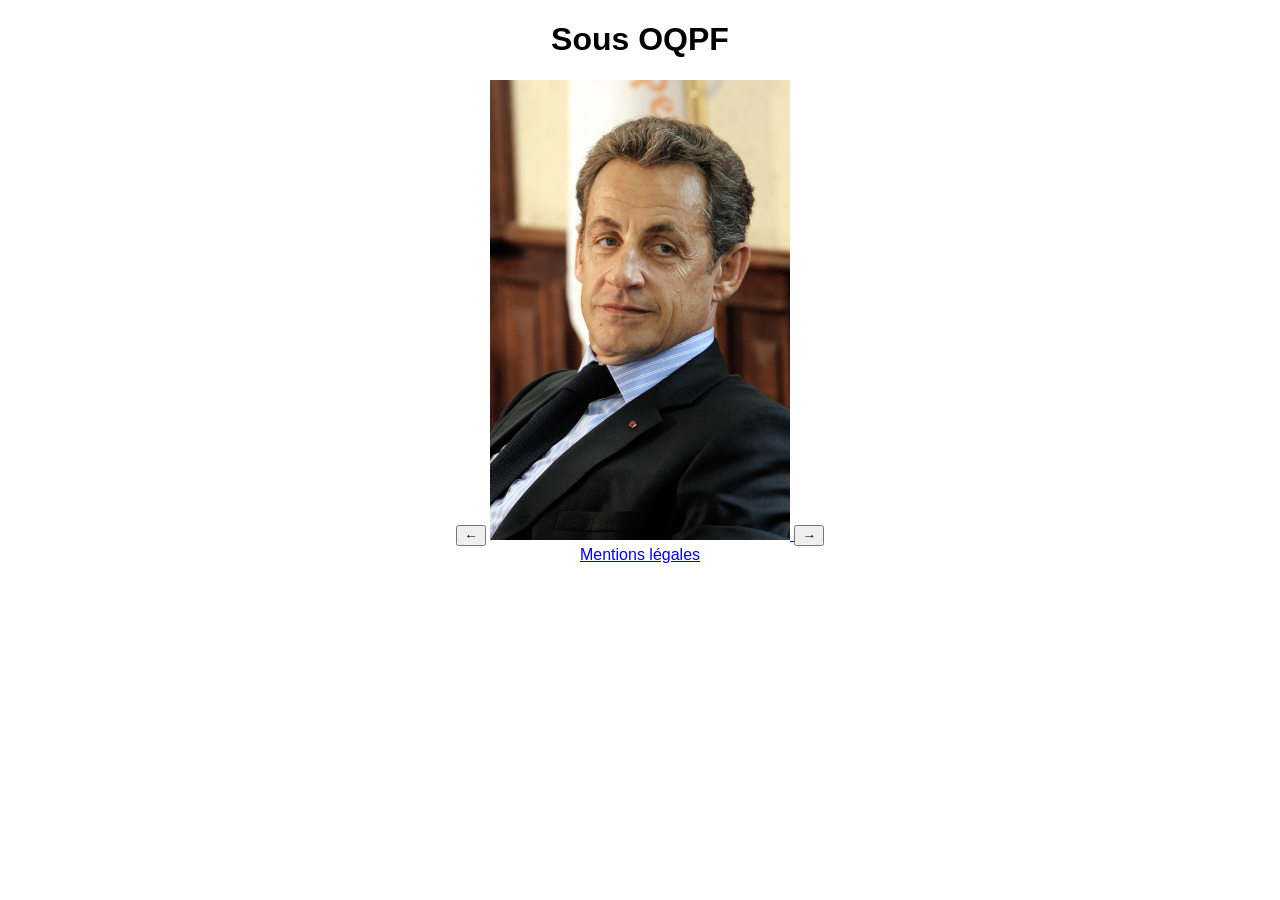
==== index.html @ a2b9e678 "Version 1.0.0 du site" ====
﻿<!DOCTYPE html>
<html lang="fr">
<head>
    <meta charset="UTF-8">
    <title>SOUSOQPF</title>
    <link rel="stylesheet" href="assets/css/style.css">
</head>
<body>

    <h1>Sous OQPF</h1>

    <div id="carousel">
        <button id="prev">←</button>

        <a id="politician-link" href="politiciens/exemple.html">
            <img id="politician-image" src="assets/images/exemple.jpg" alt="Politicien">
        </a>

        <button id="next">→</button>
    </div>

    <footer>
        <a href="mentions-legales.html">Mentions légales</a>
    </footer>

    <script src="assets/js/carousel.js"></script>
</body>
</html>
---- assets/css/style.css ----
body {
    font-family: Arial, sans-serif;
    text-align: center;
}

#carousel img {
    max-width: 300px;
}
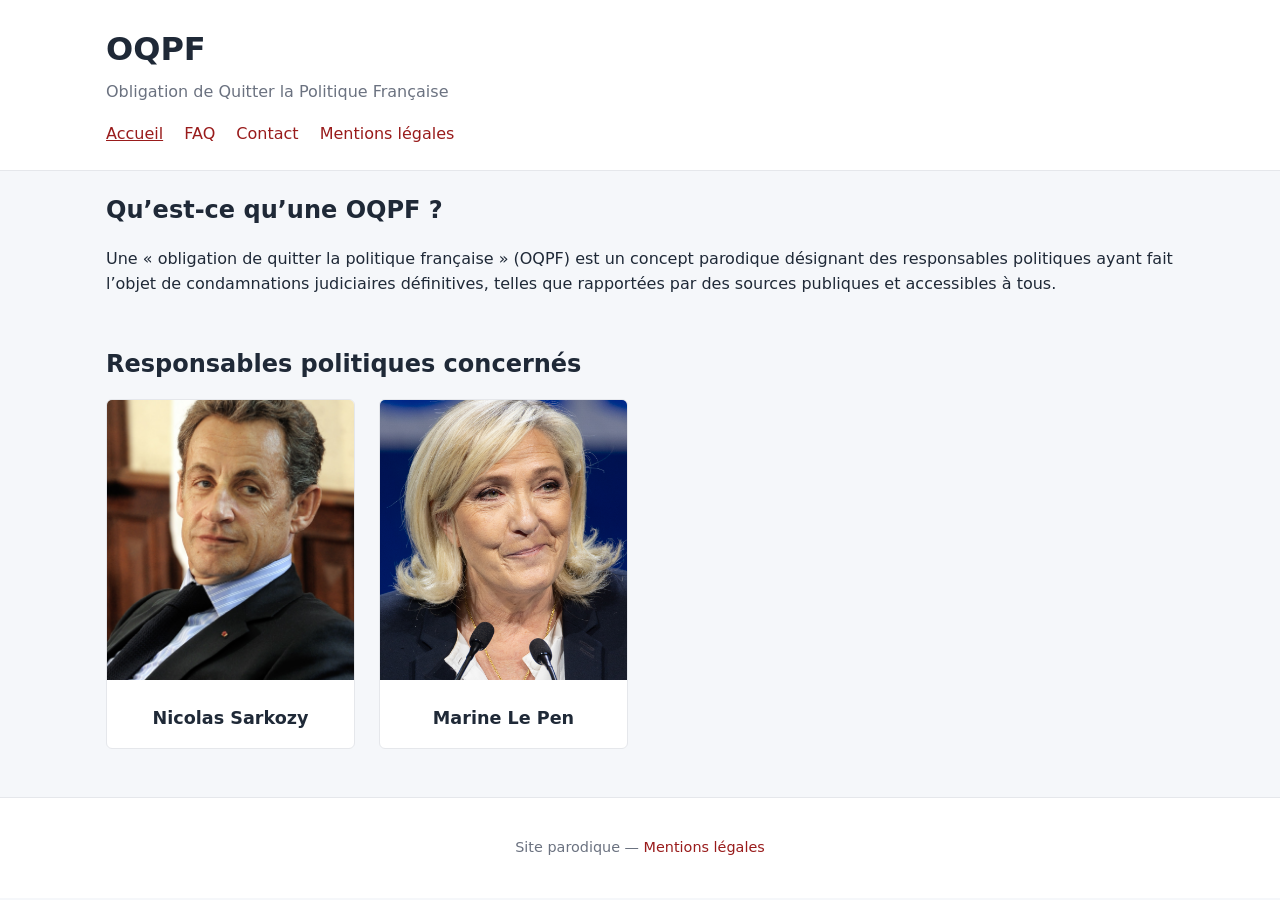
==== commit 1580363b: "Améloriation UI" ====
--- a/index.html
+++ b/index.html
@@ -2,27 +2,70 @@
 <html lang="fr">
 <head>
     <meta charset="UTF-8">
-    <title>SOUSOQPF</title>
+    <title>OQPF</title>
+    <meta name="viewport" content="width=device-width, initial-scale=1">
     <link rel="stylesheet" href="assets/css/style.css">
 </head>
 <body>
 
-    <h1>Sous OQPF</h1>
+    <header class="site-header">
+        <div class="container">
+            <h1>OQPF</h1>
+            <p class="subtitle">Obligation de Quitter la Politique Française</p>
 
-    <div id="carousel">
-        <button id="prev">←</button>
+            <nav class="main-nav">
+                <a href="index.html" class="active">Accueil</a>
+                <a href="faq.html">FAQ</a>
+                <a href="contact.html">Contact</a>
+                <a href="mentions-legales.html">Mentions légales</a>
+            </nav>
+        </div>
+    </header>
 
-        <a id="politician-link" href="politiciens/exemple.html">
-            <img id="politician-image" src="assets/images/exemple.jpg" alt="Politicien">
-        </a>
+    <main class="container">
 
-        <button id="next">→</button>
-    </div>
+        <section class="intro">
+            <h2>Qu’est-ce qu’une OQPF&nbsp;?</h2>
+            <p>
+                Une « obligation de quitter la politique française » (OQPF) est un concept
+                parodique désignant des responsables politiques ayant fait l’objet de
+                condamnations judiciaires définitives, telles que rapportées par des sources
+                publiques et accessibles à tous.
+            </p>
+        </section>
 
-    <footer>
-        <a href="mentions-legales.html">Mentions légales</a>
+        <section class="gallery">
+            <h2>Responsables politiques concernés</h2>
+
+            <div class="card-grid">
+
+                <a class="card" href="politiciens/nicolas-sarkozy.html">
+                    <img src="assets/images/sarkozy.jpg" alt="Nicolas Sarkozy">
+                    <div class="card-body">
+                        <h3>Nicolas Sarkozy</h3>
+                    </div>
+                </a>
+
+                <a class="card" href="politiciens/marine-le-pen.html">
+                    <img src="assets/images/lepen.jpg" alt="Marine Le Pen">
+                    <div class="card-body">
+                        <h3>Marine Le Pen</h3>
+                    </div>
+                </a>
+
+            </div>
+        </section>
+
+    </main>
+
+    <footer class="site-footer">
+        <div class="container">
+            <p>
+                Site parodique —
+                <a href="mentions-legales.html">Mentions légales</a>
+            </p>
+        </div>
     </footer>
 
-    <script src="assets/js/carousel.js"></script>
 </body>
 </html>
--- a/assets/css/style.css
+++ b/assets/css/style.css
@@ -1,8 +1,207 @@
+/* =========================
+   Variables (charte graphique)
+   ========================= */
+
+:root {
+    --bg-main: #f5f7fa;
+    --bg-card: #ffffff;
+    --text-main: #1f2937;
+    --text-muted: #6b7280;
+    --accent: #991b1b;
+    --border-light: #e5e7eb;
+}
+
+/* =========================
+   Base
+   ========================= */
+
+* {
+    box-sizing: border-box;
+}
+
 body {
-    font-family: Arial, sans-serif;
+    margin: 0;
+    font-family: system-ui, -apple-system, BlinkMacSystemFont, "Segoe UI", sans-serif;
+    background-color: var(--bg-main);
+    color: var(--text-main);
+    line-height: 1.6;
+}
+
+a {
+    color: var(--accent);
+    text-decoration: none;
+}
+
+    a:hover {
+        text-decoration: underline;
+    }
+
+/* =========================
+   Layout
+   ========================= */
+
+.container {
+    max-width: 1100px;
+    margin: 0 auto;
+    padding: 0 1rem;
+}
+
+/* =========================
+   Header
+   ========================= */
+
+.site-header {
+    background-color: #ffffff;
+    border-bottom: 1px solid var(--border-light);
+    padding: 1.5rem 0;
+}
+
+    .site-header h1 {
+        margin: 0;
+        font-size: 2rem;
+    }
+
+.subtitle {
+    margin: 0.25rem 0 1rem;
+    color: var(--text-muted);
+}
+
+.main-nav a {
+    margin-right: 1rem;
+    font-weight: 500;
+}
+
+    .main-nav a.active {
+        text-decoration: underline;
+    }
+
+/* =========================
+   Sections
+   ========================= */
+
+main {
+    padding: 2rem 0;
+}
+
+section {
+    margin-bottom: 3rem;
+}
+
+    section h2 {
+        margin-bottom: 1rem;
+        font-size: 1.5rem;
+    }
+
+/* =========================
+   Galerie / cartes
+   ========================= */
+
+.card-grid {
+    display: grid;
+    grid-template-columns: repeat(auto-fill, minmax(220px, 1fr));
+    gap: 1.5rem;
+}
+
+.card {
+    background-color: var(--bg-card);
+    border: 1px solid var(--border-light);
+    border-radius: 6px;
+    overflow: hidden;
+    transition: transform 0.15s ease, box-shadow 0.15s ease;
+}
+
+    .card:hover {
+        transform: translateY(-4px);
+        box-shadow: 0 8px 20px rgba(0,0,0,0.08);
+    }
+
+    .card img {
+        width: 100%;
+        height: 280px;
+        object-fit: cover;
+    }
+
+.card-body {
+    padding: 1rem;
     text-align: center;
 }
 
-#carousel img {
-    max-width: 300px;
-}
+    .card-body h3 {
+        margin: 0;
+        font-size: 1.1rem;
+        color: var(--text-main);
+    }
+
+/* =========================
+   Footer
+   ========================= */
+
+.site-footer {
+    background-color: #ffffff;
+    border-top: 1px solid var(--border-light);
+    padding: 1.5rem 0;
+    text-align: center;
+    color: var(--text-muted);
+    font-size: 0.9rem;
+}
+
+/* =========================
+   Pages politiciens
+   ========================= */
+
+.profile-header {
+    display: grid;
+    grid-template-columns: 200px 1fr;
+    gap: 2rem;
+    align-items: start;
+    margin-bottom: 2.5rem;
+}
+
+.profile-photo {
+    width: 200px;
+    aspect-ratio: 3 / 4;
+    overflow: hidden;
+    border-radius: 6px;
+    border: 1px solid var(--border-light);
+    background-color: #fff;
+}
+
+    .profile-photo img {
+        width: 100%;
+        height: 100%;
+        object-fit: cover;
+    }
+
+.profile-header h2 {
+    margin-top: 0;
+}
+
+.facts-list {
+    list-style: none;
+    padding-left: 0;
+    margin: 0;
+}
+
+    .facts-list li {
+        background-color: #ffffff;
+        border: 1px solid var(--border-light);
+        border-left: 5px solid var(--accent);
+        padding: 1rem 1.25rem;
+        margin-bottom: 1rem;
+    }
+
+.text-muted {
+    color: var(--text-muted);
+    font-size: 0.95rem;
+}
+
+/* Responsive */
+@media (max-width: 700px) {
+    .profile-header {
+        grid-template-columns: 1fr;
+    }
+
+    .profile-photo {
+        margin: 0 auto;
+    }
+}
